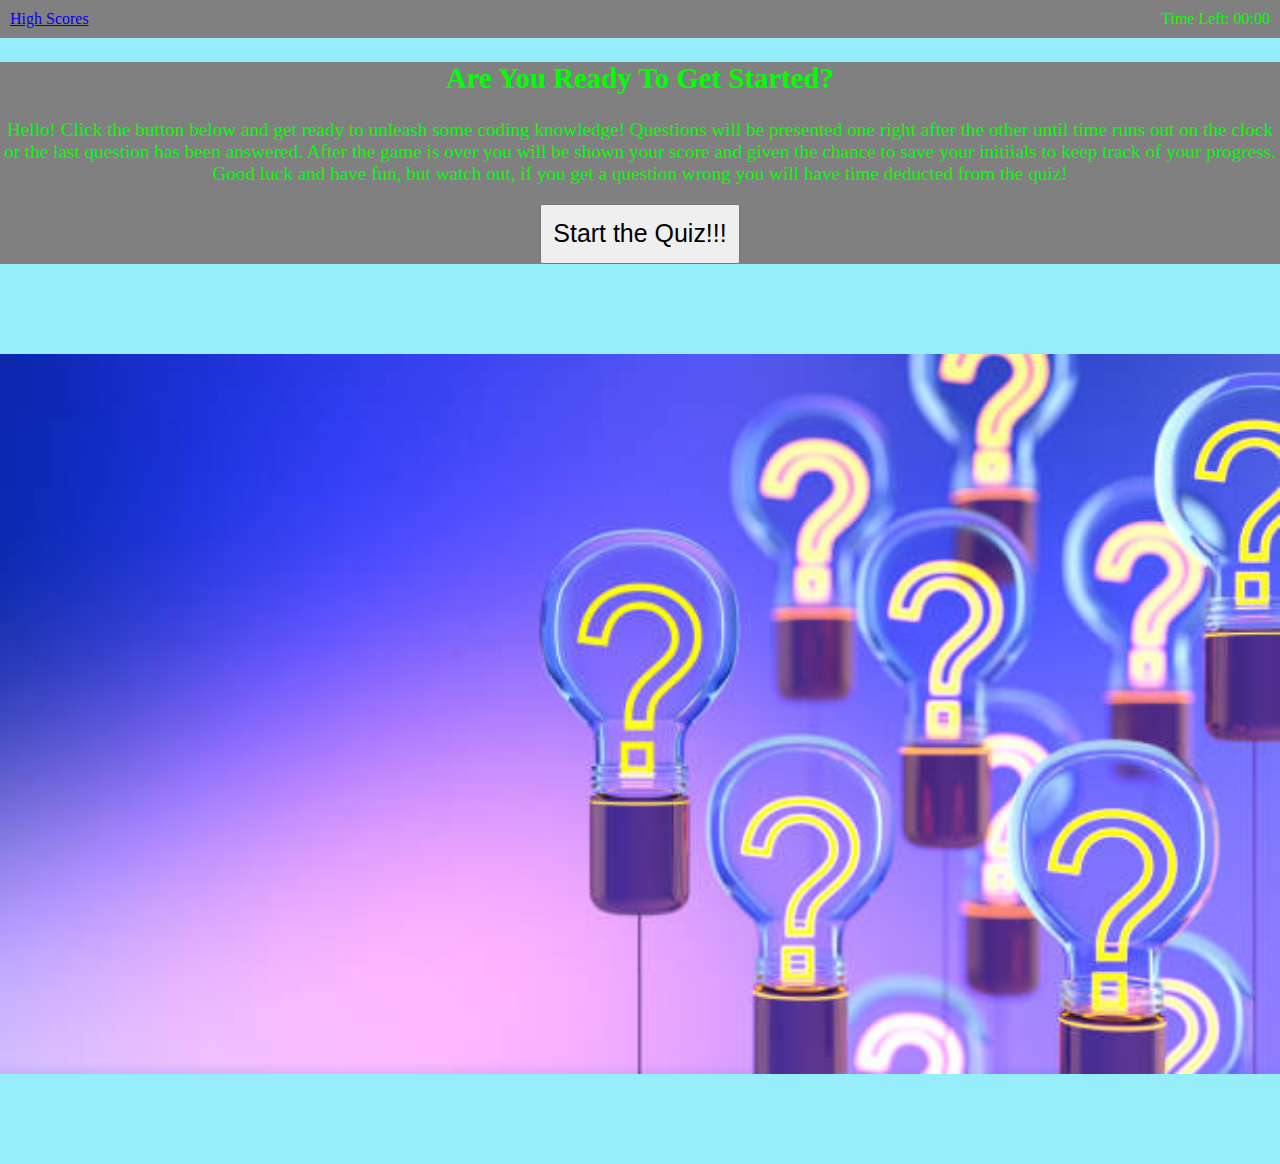
==== index.html @ ab3db718 "First commit. added all the necessary files and much of my starting code. I created the html page an" ====
<!DOCTYPE html>
<html lang="en-US">

<head>
    <meta charset="UTF-8">
    <meta name="viewport" content="width-device-width, intial-scale=1.0">
    <title>DO You Know Your Code?</title>
    <link rel="stylesheet" type="text/css" href="./assets/css/style.css">
</head>
<body>
    <header>
        <div id="high-scores-link">
            <a href="high-scores.html">High Scores</a>
        </div>

        <div id="timer">
            Time Left: <span id="time-left">00:00</span>
        </div>
    </header>
    <main>
        <section id="starting-page">
            <h2>Are You Ready To Get Started?</h2>
            <p>Hello! Click the button below and get ready to unleash some coding knowledge! Questions will be presented one right after the other until time runs out on the clock or the last question has been answered. After the game is over you will be shown your score and given the chance to save your initiials to keep track of your progress. Good luck and have fun, but watch out, if you get a question wrong you will have time deducted from the quiz!</p>
            <button type="button">Start the Quiz!!!</button>
        </section>

        <section class="images">
            <img id="question-bulbs" src="./assets/images/istockphoto-1348235111-612x612.jpeg" alt="Lightbulbs with question marks inside them float upwards on a soft blue and pink background">
        </section>
    </main>
    <script src="./assets/javaScript/script.js"></script>
</body>
</html>
---- assets/css/style.css ----
/* Setting the html and body to take up the whole page */
html body {
    margin: 0;
    padding: 0;
    height: 100%;
    font-size: 16px;
    background-color: rgb(150, 238, 250);
}

/* Adjusting header to display both elements side by side on opposite sides of the page */
header {
    display: flex;
    justify-content: space-between;
    padding: 10px;
    color:lime;
    background-color: gray;
}

/* Styling the starting page information before the quiz is started */
#starting-page {
    color: lime;
    background-color: gray;
    text-align: center;
    font-size: 1.2em;
}

/* Adjusting button size */
button {
    height: 60px;
    width: 200px;
    font-size: 1.3em;
}

/* Styling the images to be aligned in the center of the page */
.images {
    display: flex;
    justify-content: center;
    align-items: center;
    height: 100vh;
}

/* Adjusted the image to take up the size of the lower half of the screen without distorting the imgage */
 #question-bulbs {
    width: 100%;
    max-height: 100vh;
 }
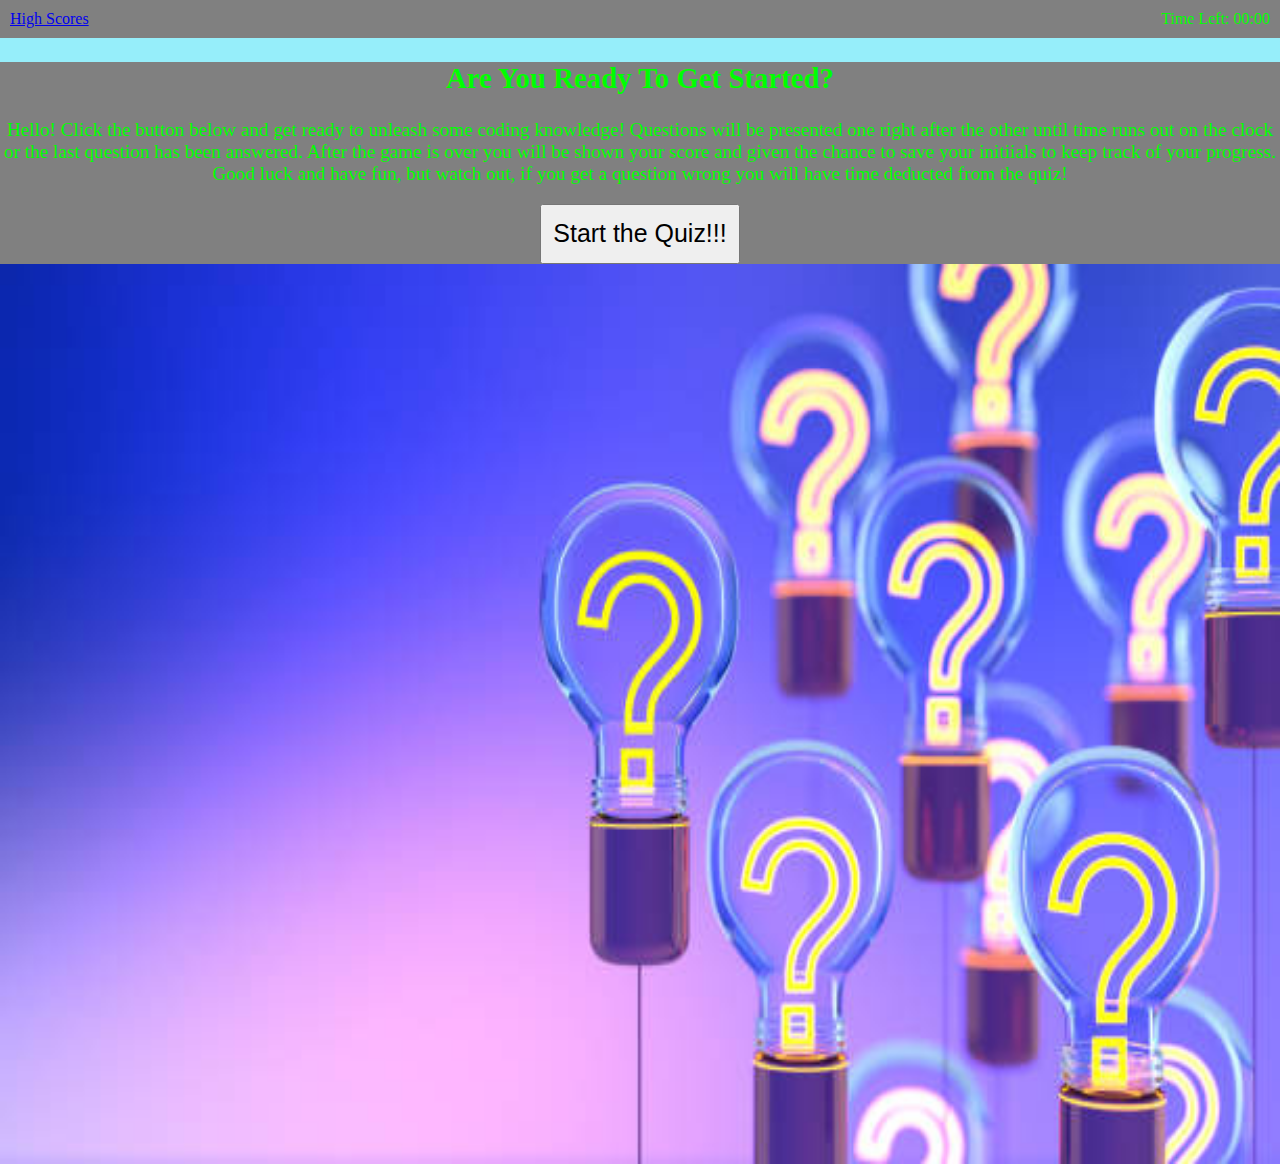
==== commit 59828058: "I have edited the javascript so that now when the page is loaded the only thing the user can see is " ====
--- a/index.html
+++ b/index.html
@@ -21,12 +21,20 @@
         <section id="starting-page">
             <h2>Are You Ready To Get Started?</h2>
             <p>Hello! Click the button below and get ready to unleash some coding knowledge! Questions will be presented one right after the other until time runs out on the clock or the last question has been answered. After the game is over you will be shown your score and given the chance to save your initiials to keep track of your progress. Good luck and have fun, but watch out, if you get a question wrong you will have time deducted from the quiz!</p>
-            <button type="button">Start the Quiz!!!</button>
+            <button id="start-button" type="button">Start the Quiz!!!</button>
+            <img id="question-bulbs" class="images" src="./assets/images/istockphoto-1348235111-612x612.jpeg" alt="Lightbulbs with question marks inside them float upwards on a soft blue and pink background">
         </section>
+        
+        <div id="quiz-container" style="display: none;">
+            <h2 id="question-title"></h2>
+            <p id="question-text"></p>
+            <ul id="answer-choices">
+                <li class="answer-choice"><input type="radio" name="answer" value="A">Option A</li>
+                <li class="answer-choice"><input type="radio" name="answer" value="B">Option B</li>
+                <li class="answer-choice"><input type="radio" name="answer" value="C">Option C</li>
+            </ul>
 
-        <section class="images">
-            <img id="question-bulbs" src="./assets/images/istockphoto-1348235111-612x612.jpeg" alt="Lightbulbs with question marks inside them float upwards on a soft blue and pink background">
-        </section>
+        </div>
     </main>
     <script src="./assets/javaScript/script.js"></script>
 </body>
--- a/assets/css/style.css
+++ b/assets/css/style.css
@@ -44,3 +44,12 @@
     width: 100%;
     max-height: 100vh;
  }
+
+ /* Styling the quiz content so they appear as buttons to be directly clicked */
+ #quiz-container, .answer-choice, h2 {
+    font-size: 1.5em;
+    display: flex;
+    justify-content: center;
+    align-items: center;
+
+ }
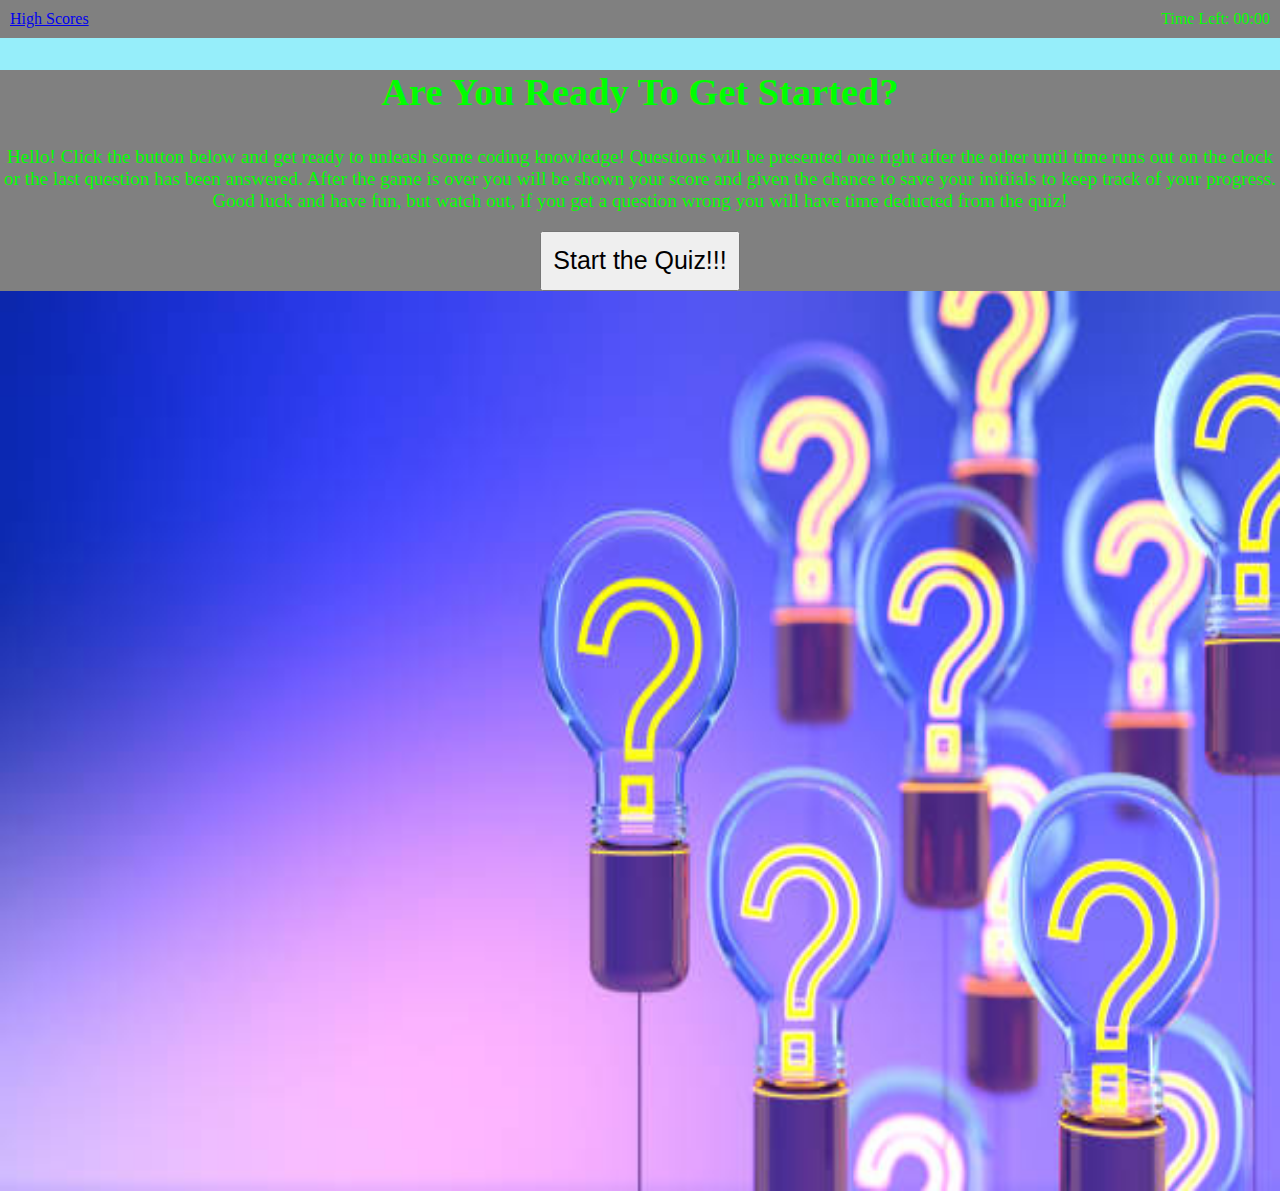
==== commit 63c19a9a: "added further functionality. now the buttons can be clicked directly and after an answer is chosen i" ====
--- a/index.html
+++ b/index.html
@@ -3,7 +3,7 @@
 
 <head>
     <meta charset="UTF-8">
-    <meta name="viewport" content="width-device-width, intial-scale=1.0">
+    <meta name="viewport" content="width=device-width, initial-scale=1.0">
     <title>DO You Know Your Code?</title>
     <link rel="stylesheet" type="text/css" href="./assets/css/style.css">
 </head>
@@ -27,13 +27,12 @@
         
         <div id="quiz-container" style="display: none;">
             <h2 id="question-title"></h2>
-            <p id="question-text"></p>
-            <ul id="answer-choices">
-                <li class="answer-choice"><input type="radio" name="answer" value="A">Option A</li>
-                <li class="answer-choice"><input type="radio" name="answer" value="B">Option B</li>
-                <li class="answer-choice"><input type="radio" name="answer" value="C">Option C</li>
-            </ul>
-
+            <div id="choices">
+                <button class="answer-choice"><input type="button" name="answer" value="A">Option A</button>
+                <button class="answer-choice"><input type="button" name="answer" value="B">Option B</button>
+                <button class="answer-choice"><input type="button" name="answer" value="C">Option C</button>
+            </div>
+            <div id="score-display"></div>
         </div>
     </main>
     <script src="./assets/javaScript/script.js"></script>
--- a/assets/css/style.css
+++ b/assets/css/style.css
@@ -45,11 +45,16 @@
     max-height: 100vh;
  }
 
- /* Styling the quiz content so they appear as buttons to be directly clicked */
- #quiz-container, .answer-choice, h2 {
+ /* Styling the quiz content */
+ 
+ #choices, h2{
     font-size: 1.5em;
     display: flex;
+    flex-direction: column;
     justify-content: center;
     align-items: center;
+ }
 
- }
+ h2 {
+    font-size: 2em
+ }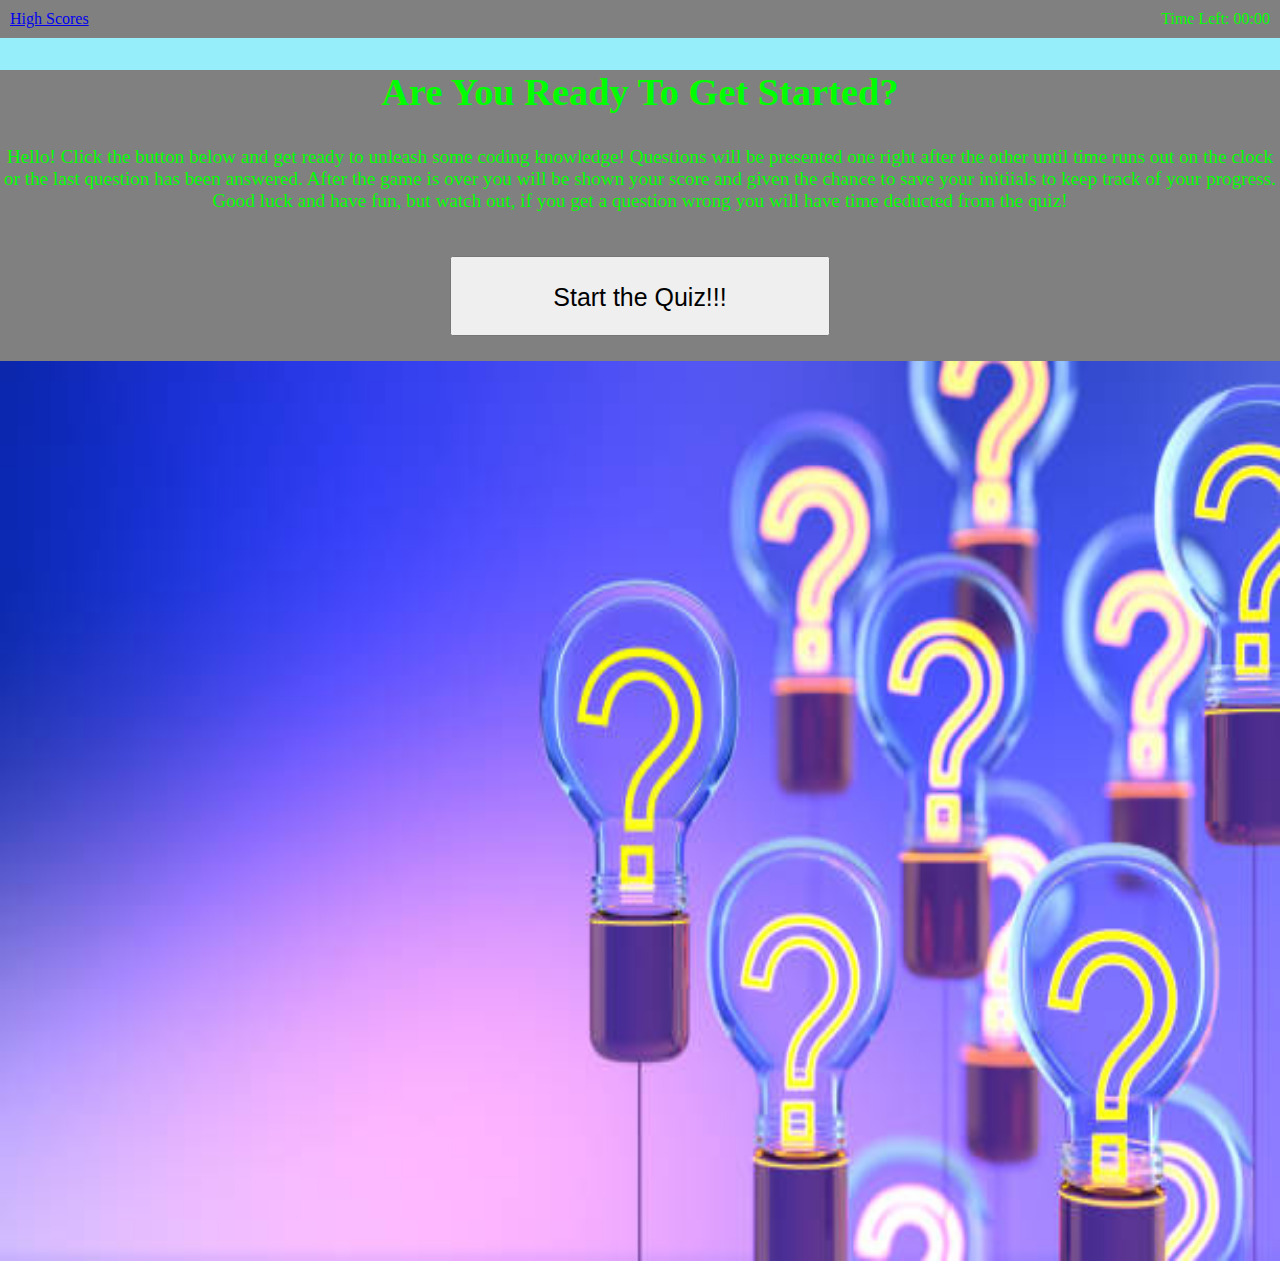
==== commit 132895bb: "fixed the issue where messages where not being displayed after questions were answered and added fur" ====
--- a/index.html
+++ b/index.html
@@ -10,7 +10,7 @@
 <body>
     <header>
         <div id="high-scores-link">
-            <a href="high-scores.html">High Scores</a>
+            <a href="./assets/highScores/high-scores.html">High Scores</a>
         </div>
 
         <div id="timer">
@@ -32,6 +32,7 @@
                 <button class="answer-choice"><input type="button" name="answer" value="B">Option B</button>
                 <button class="answer-choice"><input type="button" name="answer" value="C">Option C</button>
             </div>
+            <p id="message"></p>
             <div id="score-display"></div>
         </div>
     </main>
--- a/assets/css/style.css
+++ b/assets/css/style.css
@@ -26,9 +26,11 @@
 
 /* Adjusting button size */
 button {
-    height: 60px;
-    width: 200px;
+    height: 80px;
+    width: 380px;
     font-size: 1.3em;
+    margin: 1em;
+    padding: 1em;
 }
 
 /* Styling the images to be aligned in the center of the page */
@@ -57,4 +59,12 @@
 
  h2 {
     font-size: 2em
+ }
+
+ #message, #score-display {
+display: flex;
+justify-content: center;
+margin: 1em;
+font-size: 3em;
+color: grey;
  }